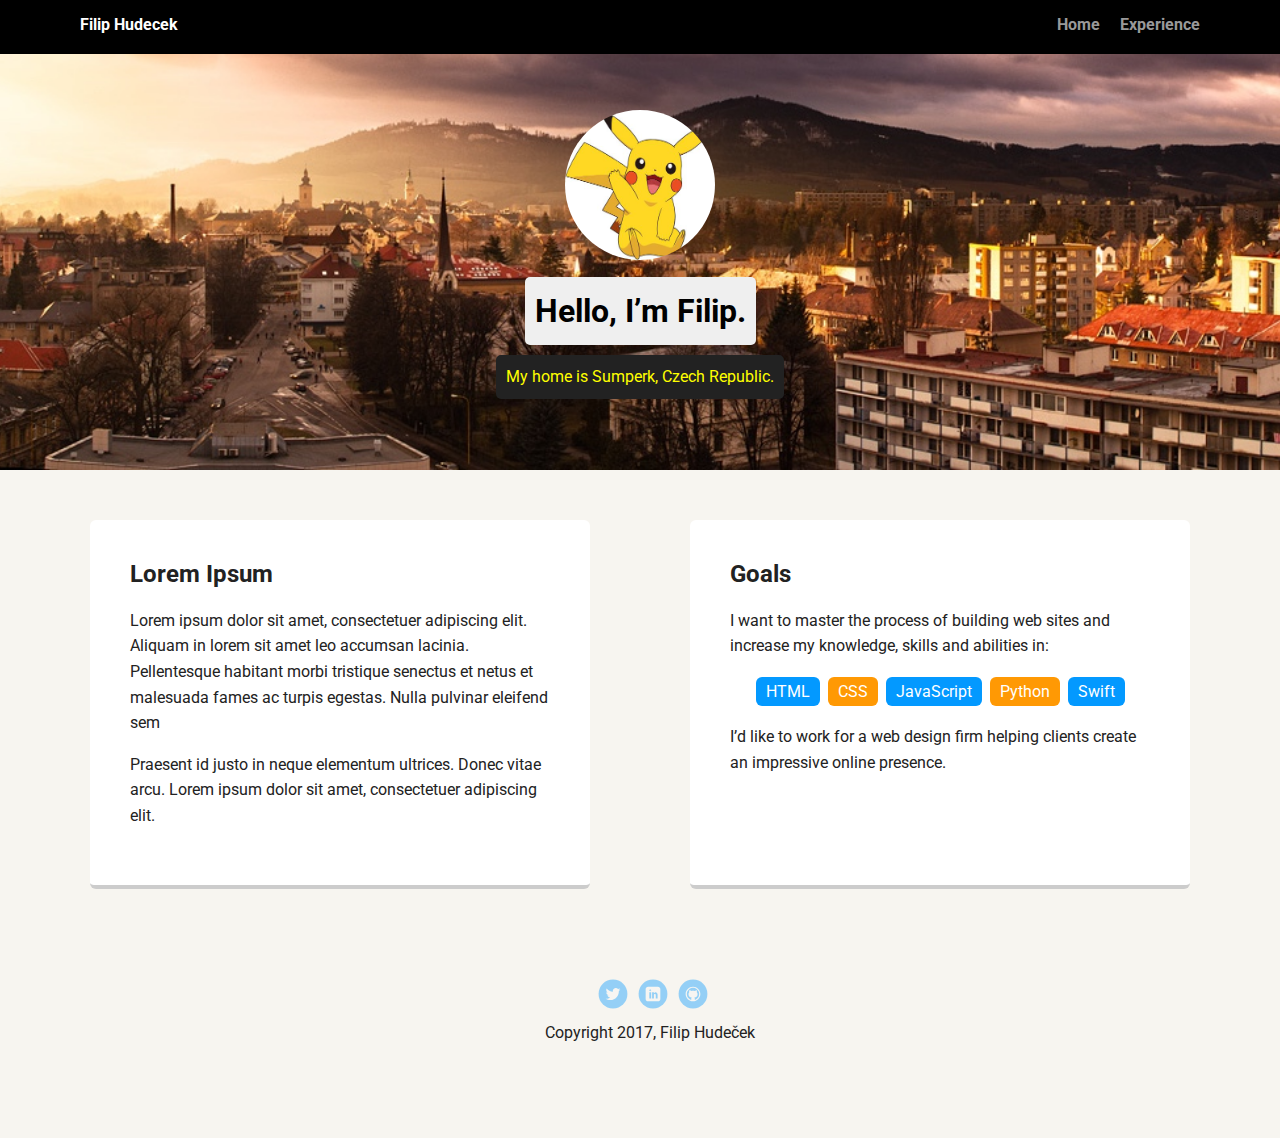
==== index.html @ 3787404d "Version I." ====
<!doctype html>
<html lang="en">
<head>
  <meta charset="utf-8">
  <title>Filip Hudecek's Profile</title>
  <meta name="viewport" content="width=device-width, initial-scale=1.0">
  <link rel="stylesheet" href="styles.css">
  <link href="https://fonts.googleapis.com/css?family=Muli%7CRoboto:400,300,500,700,900" rel="stylesheet"></head>
  <body>

    <div class="main-nav">
        <ul class="nav">
          <li class="name">Filip Hudecek</li>
          <li><a href="index.html">Home</a></li>
          <li><a href="experience.html">Experience</a></li>
        </ul>
    </div>

    <header>
      <img src="images/pikachu.jpg" alt="pikachu" class="profile-image">
      <h1 class="tag name">Hello, I’m Filip.</h1>
      <p class="tag location">My home is Sumperk, Czech Republic.</p>
    </header>

    <main class="flex">
      <div class="card">
        <h2>Lorem Ipsum</h2>
        <p>Lorem ipsum dolor sit amet, consectetuer adipiscing elit. Aliquam in lorem sit amet leo accumsan lacinia. Pellentesque habitant morbi tristique senectus et netus et malesuada fames ac turpis egestas. Nulla pulvinar eleifend sem</p>
        <p>Praesent id justo in neque elementum ultrices. Donec vitae arcu. Lorem ipsum dolor sit amet, consectetuer adipiscing elit.</p>
      </div>

      <div class="card">
        <h2>Goals</h2>
        <p>I want to master the process of building web sites and increase my knowledge, skills and abilities in:</p>
        <ul class="skills">
          <li>HTML</li>
          <li>CSS</li>
          <li>JavaScript</li>
          <li>Python</li>
          <li>Swift</li>
        </ul>
        <p>I’d like to work for a web design firm helping clients create an impressive online presence.</p>
      </div>

    </main>
    <footer>
      <ul>
        <li><a href="#" class="social twitter">Twitter</a></li>
        <li><a href="#" class="social linkedin">LinkedIn</a></li>
        <li><a href="https://github.com/hudecekfilip" class="social github">Github</a></li>
      </ul>
      <p class="copyright">Copyright 2017, Filip Hudeček</p>
    </footer>
  </body>
  </html>
---- styles.css ----
/* Global Layout Set-up */
* {
  box-sizing: border-box;
}

body {
  margin: 0;
  padding: 0;
  text-align: center;
  font-family: 'Roboto', sans-serif;
  color: #222;
  background: #f7f5f0;
}
/* Link Styles */

a {
  text-decoration: none;
  color: #999;
}
a:hover {
  color: #6633ff;
}

/* Section Styles */

.main-nav {
  width: 100%;
  background: black;
  min-height: 30px;
  padding: 10px;
  position: fixed;
  text-align: center;
}
.nav {
  display: flex;
  justify-content: space-around;
  font-weight: 700;
  list-style-type: none;
  margin: 0 auto;
  padding: 0;
}

.nav .name {
    display: block;
    margin-right: auto;
    color: white;
}
.nav li {
  padding: 5px 10px 10px 10px;
}
.nav a {
  transition: all .5s;
}
.nav a:hover {
  color: white
}

header {
  text-align: center;
  background: url('images/sumperk.jpg') no-repeat top center ;
  background-size: cover;
  overflow: hidden;
  padding-top: 60px;
}
header {
  line-height: 1.5;
}
header .profile-image {
  margin-top: 50px;
  width: 150px;
  height: 150px;
  border-radius: 80%;
  border: white;
  transition: all .3s;
}
header .profile-image:hover {
  transform: scale(1.2) rotate(5deg);
}
.tag {
  background-color: #efefef;
  color: black;
  padding: 10px;
  border-radius: 5px;
  display: table;
  margin: 10px auto;
}
.location {
  background-color: #222;
  color: yellow;
}
.card {
  margin: 30px;
  padding: 20px 40px 40px;
  max-width: 500px;
  text-align: left;
  background: #fff;
  border-bottom: 4px solid #ccc;
  border-radius: 6px;
  transition: all .5s;
}
.card:hover {
  border-color: #ff99ff;
}

ul.skills {
  padding: 0;
  text-align: center;
}

.skills li {
  border-radius: 6px;
  display: inline-block;
  background: #ff9904;
  color: white;
  padding: 5px 10px;
  margin: 2px;
}

.skills li:nth-child(odd) {
  background: #0399ff;
}

footer {
  width: 100%;
  min-height: 30px;
  padding: 20px 0 40px 20px;
}

footer .copyright {
  top: -8px;
  font-size: .75em;
}

footer ul {
  list-style-type: none;
  margin: 0;
  padding: 0;
}

footer ul li {
  display: inline-block;
}

a.social {
  display: inline-block;
  text-indent: -9999px;
  margin-left: 5px;
  width: 30px;
  height: 30px;
  background-size: 30px 30px;
  opacity: .4;
  transition: all .5s;
}
a.twitter {
  background-image: url(images/twitter.svg);
}
a.linkedin {
  background-image: url(images/linkedin.svg);
}
a.github {
  background-image: url(images/github.svg);
}
a.social:hover {
  opacity: 1;
}
.clearfix {
  clear: both;
}

/* Styles for larger screens */
@media screen and (min-width: 720px) {

  .flex {
      display: -ms-flexbox;      /* TWEENER - IE 10 */
      display: flex;
      max-width: 1200px;
      -ms-flex-pack: distribute;
      justify-content: space-around;
      margin: 0 auto;
  }

  header {
    min-height: 470px;
  }

  .nav {
    max-width: 1200px;
    padding: 0 30px;
  }


  main {
    padding-top: 20px;
  }

  main p {
    line-height: 1.6em;
  }

  footer {
    font-size: 1.3em;
    max-width: 1200px;
    margin: 40px auto;
  }

}
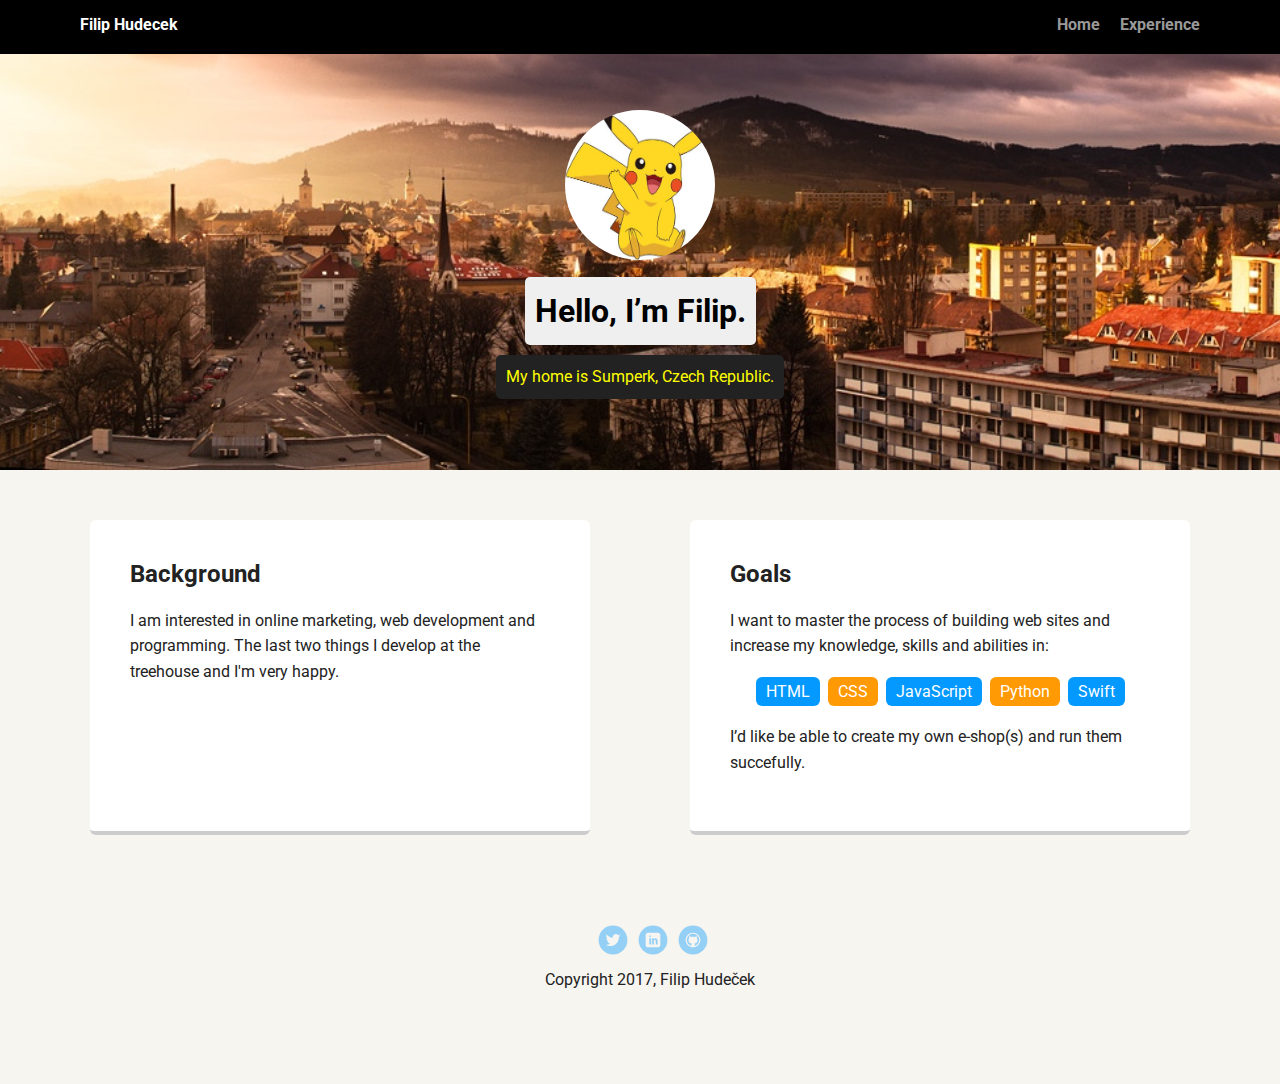
==== commit c9aeb1ed: "Version II." ====
--- a/index.html
+++ b/index.html
@@ -24,9 +24,8 @@
 
     <main class="flex">
       <div class="card">
-        <h2>Lorem Ipsum</h2>
-        <p>Lorem ipsum dolor sit amet, consectetuer adipiscing elit. Aliquam in lorem sit amet leo accumsan lacinia. Pellentesque habitant morbi tristique senectus et netus et malesuada fames ac turpis egestas. Nulla pulvinar eleifend sem</p>
-        <p>Praesent id justo in neque elementum ultrices. Donec vitae arcu. Lorem ipsum dolor sit amet, consectetuer adipiscing elit.</p>
+        <h2>Background</h2>
+        <p>I am interested in online marketing, web development and programming. The last two things I develop at the treehouse and I'm very happy.</p>
       </div>
 
       <div class="card">
@@ -39,7 +38,7 @@
           <li>Python</li>
           <li>Swift</li>
         </ul>
-        <p>I’d like to work for a web design firm helping clients create an impressive online presence.</p>
+        <p>I’d like be able to create my own e-shop(s) and run them succefully.</p>
       </div>
 
     </main>
